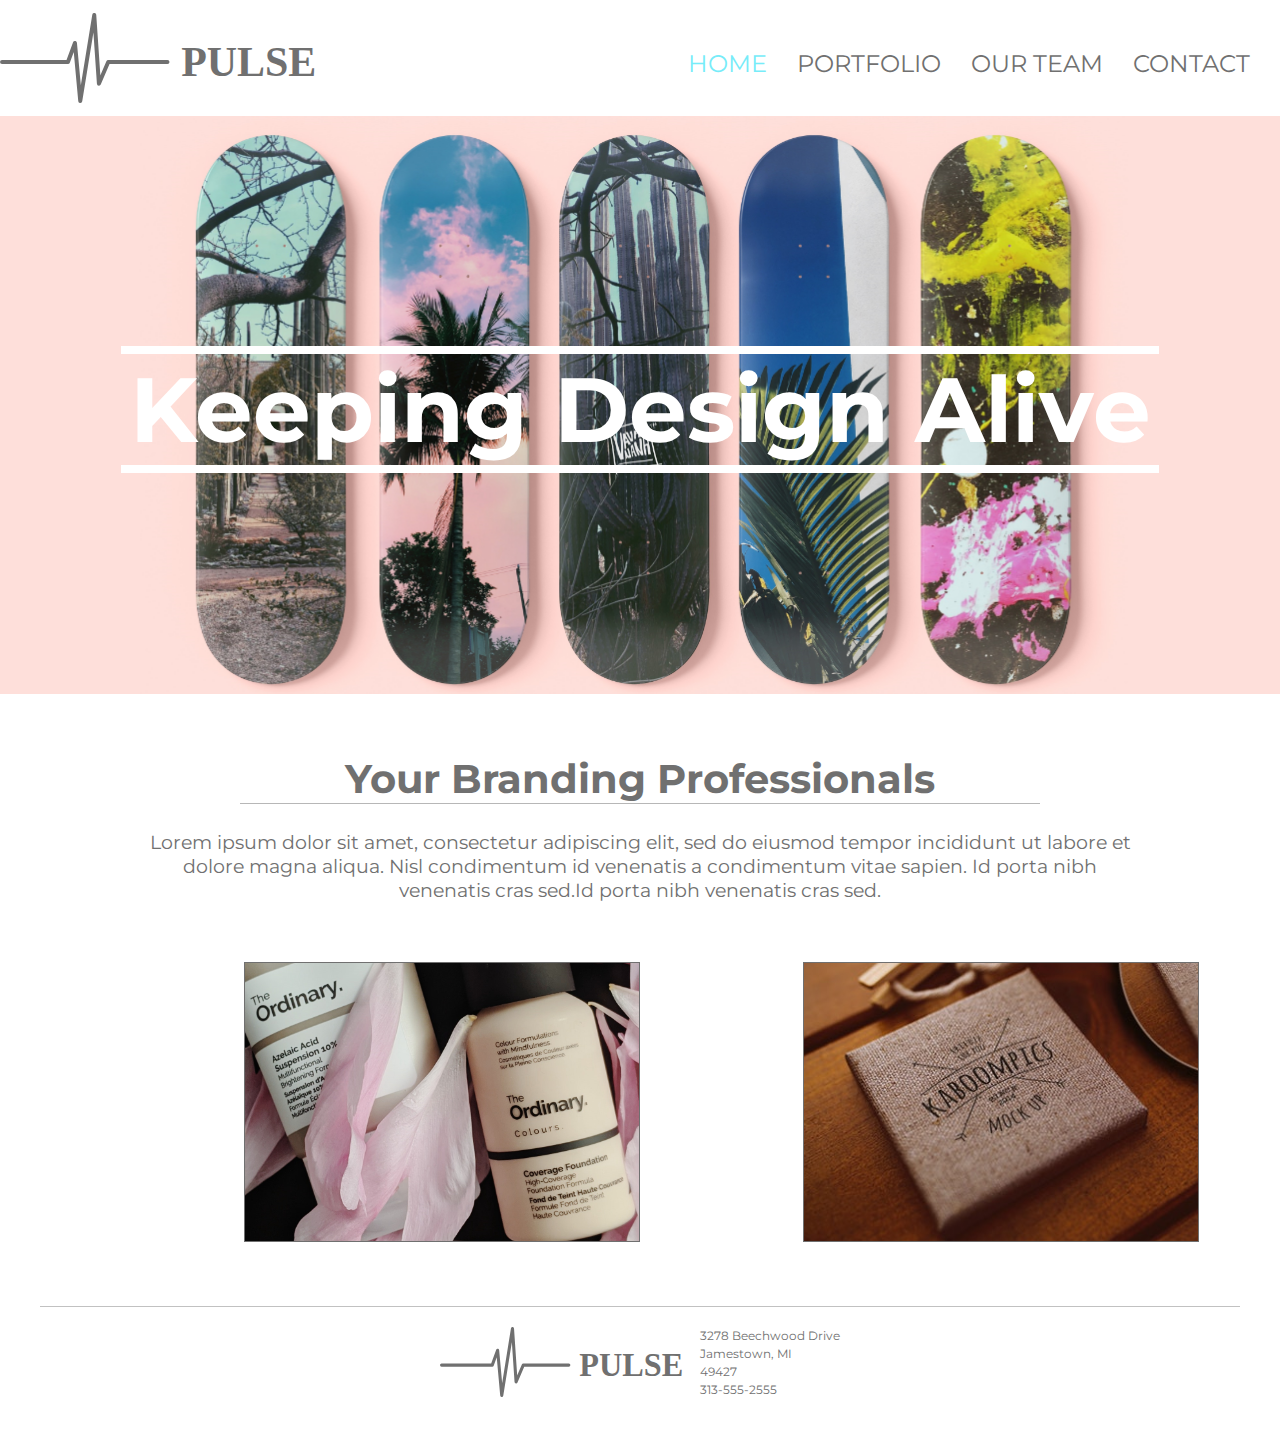
==== index.html @ 048b8134 "Add files via upload" ====
<!DOCTYPE html>

<html lang="en" dir="ltr">
  <head>
    <meta charset="utf-8">
    <link rel="stylesheet" href="css/main.css">
    <link rel="stylesheet" href="css/home.css">
    <meta name="viewport" content="width=device-width, initial-scale=1.0">
    <title></title>
  </head>
  <body>
<div class="container">
  <div class="overlay-form" id="overlay">

    <div class="contact-container">
      <img class="close-btn" id="close-menu" src="assets/close.svg" alt="">
        <h1>Contact Us</h1>
      <form class="contact-form" action="index.html" method="post">
        <h2>Name</h2>
        <input class="input-area" type="text" name="Name" value="">
        <h2>Email</h2>
        <input class="input-area" type="email" name="Email" value="">
        <h2>Message</h2>
        <textarea class="input-area"name="message" rows="4" cols="80"></textarea>
        <button type="button" class="submit-btn"name="button">Submit</button>
      </form>
    </div>


  </div>

    <header class="topnav">

      <img class="logo"src="assets/logo.svg" alt="">

      <nav>
        <a href="#" ><img class="show-desktop hide-desktop"src="assets/open-menu.svg" id="menu" alt=""></a>
        <ul class="show-desktop hide-mobile" id="nav">
          <li class=" exit-btn" id="exit"><img src="assets/close.svg" alt=""></li>
          <li ><a class="home"href="#">HOME</a></li>
          <li ><a class="port"href="portfolio.html">PORTFOLIO</a></li>
          <li ><a class="about"href="about.html">OUR TEAM</a></li>
          <li class="contact" ><a id="open-menu" href="#">CONTACT</a></li>
        </ul>
      </nav>

    </header>

    <div class="slide-container">
      <h1 class="slogan">Keeping Design Alive</h1>
      <slider>
        <slide><p></p></slide>
        <slide><p></p></slide>
        <slide><p></p></slide>
        <slide><p></p></slide></slider>
    </div>
    <div class="text-container">
      <h1 class="title">Your Branding Professionals</h1>
      <p class="lorem-ipsum">Lorem ipsum dolor sit amet, consectetur adipiscing elit, sed do eiusmod tempor incididunt ut labore et dolore magna aliqua. Nisl condimentum id venenatis a condimentum vitae sapien. Id porta nibh venenatis cras sed.Id porta nibh venenatis cras sed.</p>
    </div>

    <div class="grid-container">
      <div class="card">
        <img class="quote-img"src="assets/logo1.png" alt="">
        <div class="quote">
          <h2 class="quote-title">Katy Kat</h2>
          <h3 class="quote-content">02-08-2019</h3>
          <p>Lorem ipsum dolor sit amet, consectetur adipiscing elit, sed do eiusmod tempor incididunt ut labore et dolore magna aliqua.</p>
        </div>
      </div>
      <div class="card">
        <img class="quote-img"src="assets/branding.png" alt="">
        <div class="quote">
          <h2 class="quote-title">Katy Kat</h2>
          <h3 class="quote-content">02-08-2019</h3>
          <p>Lorem ipsum dolor sit amet, consectetur adipiscing elit, sed do eiusmod tempor incididunt ut labore et dolore magna aliqua.</p>
        </div>
      </div>
      <div class="card">
        <img class="quote-img"src="assets/props.png" alt="">
        <div class="quote">
          <h2 class="quote-title">Katy Kat</h2>
          <h3 class="quote-content">02-08-2019</h3>
          <p>Lorem ipsum dolor sit amet, consectetur adipiscing elit, sed do eiusmod tempor incididunt ut labore et dolore magna aliqua.</p>
        </div>
      </div>
    </div>

    <footer>
      <section class="section-logo-foot">
        <img class="logo-footer"src="assets/logo.svg" alt="">
      </section>
      <section class="section-ul">
        <ul>
          <li>3278  Beechwood Drive</li>
          <li>Jamestown, MI</li>
          <li>49427</li>
          <li>313-555-2555</li>
        </ul>
      </section>
    </footer>

</div>



<script src="js/main.js" charset="utf-8"></script>
  </body>
---- css/main.css ----
@import url('https://fonts.googleapis.com/css2?family=Montserrat:wght@400;500;700&display=swap');

body,html,div{
  font-family: 'Montserrat';
  margin: 0;
  padding: 0;


}

.container{
  margin: 0;
  padding: 0;
}

.overlay-form{
  position: absolute;
  display: none;
  height: 100vh;
  width: 100%;
  transition: opacity ease-in 250ms;
  z-index: 10;
}

.show-menu{
  display: block;
}


.close-btn{
  cursor: pointer;
  width: 28px;
  color: white;
  float: right;
  margin-right: 25px;
  margin-top: 20px;

}

.logo-contact{
  width: 150px;
  height: auto;
}

.contact-container{
  background-color: white;
  color:#707070;
  position: absolute;
  width: 100%;
  max-width: 600px;
  height: auto;
  top:50%;
  left: 50%;
  transform: translate(-50%, -50%);
  border:none;
  border-radius: 15px;
  -webkit-box-shadow: 15px 14px 23px 1px rgba(112,112,112,0.43);
  -moz-box-shadow: 15px 14px 23px 1px rgba(112,112,112,0.43);
  box-shadow: 15px 14px 23px 1px rgba(112,112,112,0.43);
}

div.contact-container h1{
  text-align: center;
  margin-bottom: 0;
  margin-top: 50px;
}

form{
  margin: 3em 4em 4em 4em;
  text-align: center;
}
form h2{
  color:#707070;
  font-size: 1.2em;
  font-weight: bold;
  display: block;
  margin: 0 auto;
  margin-bottom: 1px;
  text-align: left;
}

.input-area{
  display: block;
  margin: 0 auto;
  width: 100%;
  padding: 2px;
  margin-bottom: 1.5em;
  color: #707070;
  font-size: 1em;
}


.mesage{
  height: 100px;

}

.submit-btn{
  border: none;
  color: #949494;
  background-color: #FCD7D7;
  font-weight: bold;
  padding: 10px 40px;
  margin: 0 auto;
  text-align: center;
  font-size: 1.5em;
  border-radius: 25px;
  outline: none;
  cursor: pointer;
}

.submit-btn:hover{
  background-color:#FEDFDA;
}


/****************************                  *******************************/

.topnav{
  display: flex;
  justify-content: space-between;
  max-width: 1280px;
  width: 100%;
  margin: 0 auto;
  padding: 1% 0;

}
 ul{
   list-style: none;
   display: flex;
   justify-content: space-between;
   padding-top: 20px;
 }

 a{
   text-decoration: none;
 }

 nav ul a{
   color: #707070;
   font-size: 1.5em;
   padding-right: 30px;
 }

 nav ul li{
   vertical-align: center;

 }

 .hide-desktop{
   display: none;
 }



 .home:hover{
   color:#77ECF9;
 }

 .port:hover{
   color:#FCB9F7;
 }

 .about:hover{
   color:#FFEE00;
 }




@media screen and (max-width:980px) {

  body{
    overflow-x: hidden;
  }

nav ul{
  position: fixed;
  width: 50%;
  top: 30px;
  right: 0;
  text-align: right;
  background: white;
  flex-direction: column;
  padding: 0;
  z-index: 7;


}

.hide-mobile{
  display: none;
}

.exit-btn{
  color: black;
  width: 28px;
  position: fixed;
  right:0;
  top:15px;
  cursor: pointer;
  padding: 0 30px 0 0;
  color: #707070;
  background-color: white;
  }

nav.show-desktop{
  width: 100%;
  color: black;
}

.logo{
  width: 250px;

}

.hide-desktop{
  display: flex;
  width: 28px;
  color: black;
  margin-right: 30px;
  margin-top: 15px;
}



nav ul a{
  color: #707070;
  font-size: 1.5em;
  padding-right: 30px;
  line-height: 38px;
}


}
/******************** Footer ****************************/


footer{
  height: 100px;
  margin: 4em auto 2em auto;
  display: flex;
  flex-direction: row;
  max-width: 1200px;
  width: 100%;
  border-top: 1px solid #C1C1C1;
}

footer section{
  padding-top: 20px;
  justify-content: space-around;
  margin: 0 auto;
}

footer section img{
  width: 250px;

}

.section-logo-foot{
margin-right: 0;
}

.logo-footer{
  margin-right: 0;
}

.section-ul{
  margin-left: 10px;
}

footer section ul{
  text-align: left;
  font-size: 0.75em;
  line-height: 1.5em;
  color: #707070;
  display: block;
  padding: 0;
  margin-top: 0px;
  margin-left: 0px;
}
---- css/home.css ----
.slide-container{
  width: 100%;
  height: 578px;
  display: block;
}


slider{
  display: block;
  width: 100%;
  height: 578px;
  overflow: hidden;
  position: absolute;

}



slider > *{
  position: absolute;
  display: block;
  width: 100%;
  height: 578px;
  background: #707070;
  animation: slide 12s infinite;
  overflow: hidden;
}

slide:nth-child(1){
  left: 0%;
  animation-delay: -1s;
  background-image: url('cssAssets/slideShow2.png');
  background-size: cover;
  background-position: center;
}
slide:nth-child(2){

  animation-delay: 2s;
  background-image: url('cssAssets/slideShow1.png');
  background-size: cover;
  background-position: center;
}
slide:nth-child(3){

  animation-delay: 5s;
  background-image: url('cssAssets/slideShow3.png');
  background-size: cover;
  background-position: center;
}
slide:nth-child(4){

  animation-delay: 8s;
  background-image: url('cssAssets/slideShow1.png');
  background-size: cover;
  background-position: center;
}

@keyframes slide {
  0%{
    left:100%;
    width: 100%;
  }
  5%{
    left: 0%;
  }
  25%{
    left: 0%;

  }
  30%{
    left: -100%;
    width: 100%;
  }
  30.00001%{
    left: -100%;
    width: 0%;
  }
  100%{
    left: 100%;
    width: 0%;
  }
}


/***************** Post slide show *******************/

h1.slogan{
  position: absolute;
  text-align: center;
  font-size:5.7em;
  font-weight: bold;
  color: white;
  z-index: 3;
  margin: auto;
  width: 100%;
  padding-top: 230px;
}

.slogan::before{
  content: '';
  border-top: 8px solid white;
  display: block;
  width: 1038px;
  margin: 0 auto;
}
.slogan::after{
  content: '';
  border-top: 8px solid white;
  display: block;
  width: 1038px;
  margin: 0 auto;
}

.home{
  color:#77ECF9;
}



.text-container{

}

.title{
  color:#707070;
  font-size: 2.5em;
  font-weight: bold;
  text-align: center;
  margin-top: 1.5em;
}

.title::after{
  content: '';
  border-bottom: 1px solid #707070;
  display: block;
  max-width: 800px;
  width: 100%;
  margin: 0 auto;
  line-height: 1px; 
  opacity: 0.5;
}

.lorem-ipsum{
  color: #707070;
  font-size: 1.2em;
  text-align: center;
  margin: auto;
  max-width: 1000px;
  width: 100%;
}

.grid-container{
  display: grid;
  grid-template-columns: auto auto auto;
  justify-content: space-around;
  max-width: 1280px;
  width: 100%;
  padding-top: 20px;
  margin: auto;
  margin-top: 2.5em;
}

.card{
  color: white;
  background-color:#5B5B5B;
  position: relative;
}

.card::before{
  content: '';
  position: absolute;
  top: 1.25em;
  bottom: 1.25em;
  left: 1.25em;
  right: 1.25em;
  opacity: 1;
  transition: transform ease-out 250ms;
  border-top: 1px solid white;
    border-bottom: 1px solid white;
    transform: scale(0,1);
}

.card::after{
  content: '';
  position: absolute;
  top: 1.25em;
  bottom: 1.25em;
  left: 1.25em;
  right: 1.25em;
  opacity: 1;
  transition: transform ease-out 250ms;
  border-left: 1px solid white;
    border-right: 1px solid white;
    transform: scale(1,0);
}

.card:hover::before {
    transform: scale(1.05, 1);
  }

.card:hover::after {
    transform: scale(1.05, 1);
  }

.quote-img{
  transition: opacity ease-out 250ms;

  display: block;
  max-width: 100%;
}

.quote{
  position: absolute;
  max-width: 100%;
  width: 300px;
  top: 50%;
  left: 50%;
  transform: translate(-50%, -50%);
  opacity: 0;
  transition: opacity ease-out 250ms;

}

h2{
  color: white;
  text-align: left;
  margin-left: 1em;
  margin-bottom: 0;
}

h3{
  color: white;
  text-align: left;
  margin-left: 2em;
  margin-top: 0;
  font-size: 0.75em;
  color: lightgray;
  font-weight: lighter;
}

.quote p{
  font-size: 0.85em;
  color: white;
  text-align: left;
  margin: 0 2em;

}

.card:hover .quote-img{
  opacity: 0.2;
}

.card:hover .quote{
  opacity: 1;
}

@media screen and (max-width:800px) {
  .grid-container{
    display: block;
  }
  .card{
    display: block;
    width: 100%;
    margin-bottom: 2em;

  }

  .quote-img{
    width: 100%;
  }

  h1.slogan{
    font-size: 4em;
  }
}
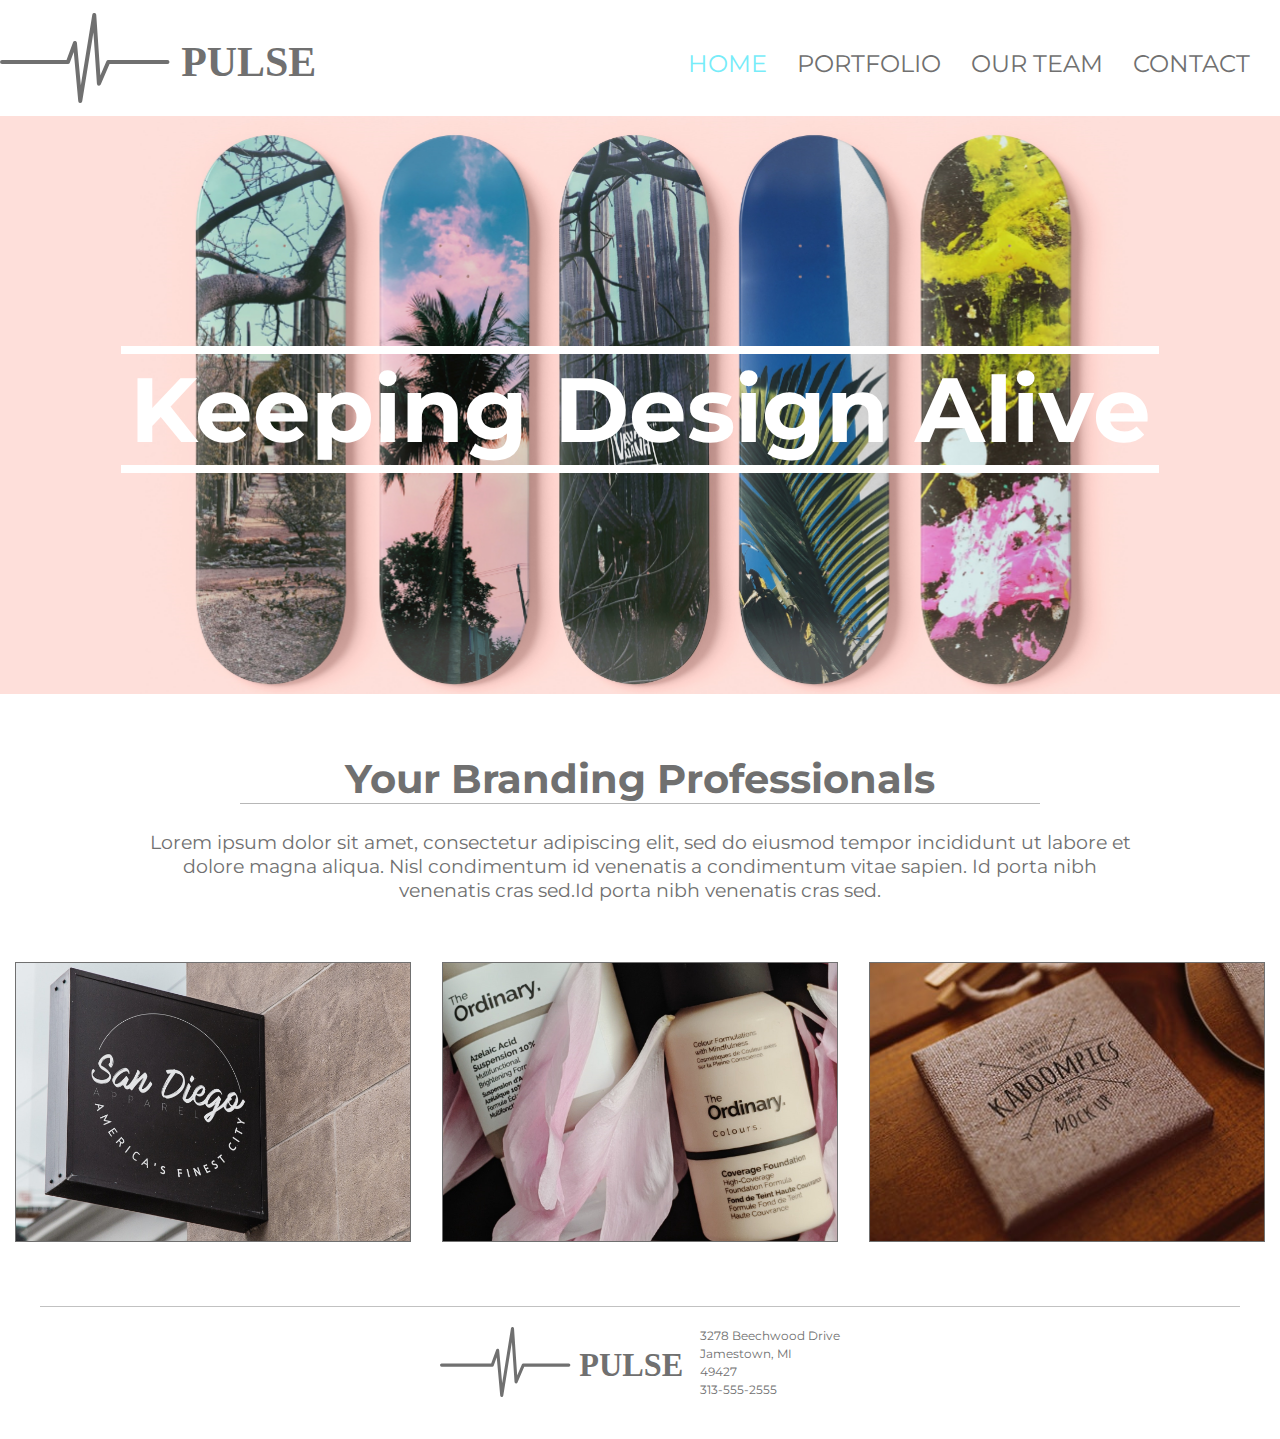
==== commit 506e2397: "Update index.html" ====
--- a/index.html
+++ b/index.html
@@ -61,7 +61,7 @@
 
     <div class="grid-container">
       <div class="card">
-        <img class="quote-img"src="assets/logo1.png" alt="">
+        <img class="quote-img"src="assets/Logo1.png" alt="">
         <div class="quote">
           <h2 class="quote-title">Katy Kat</h2>
           <h3 class="quote-content">02-08-2019</h3>
